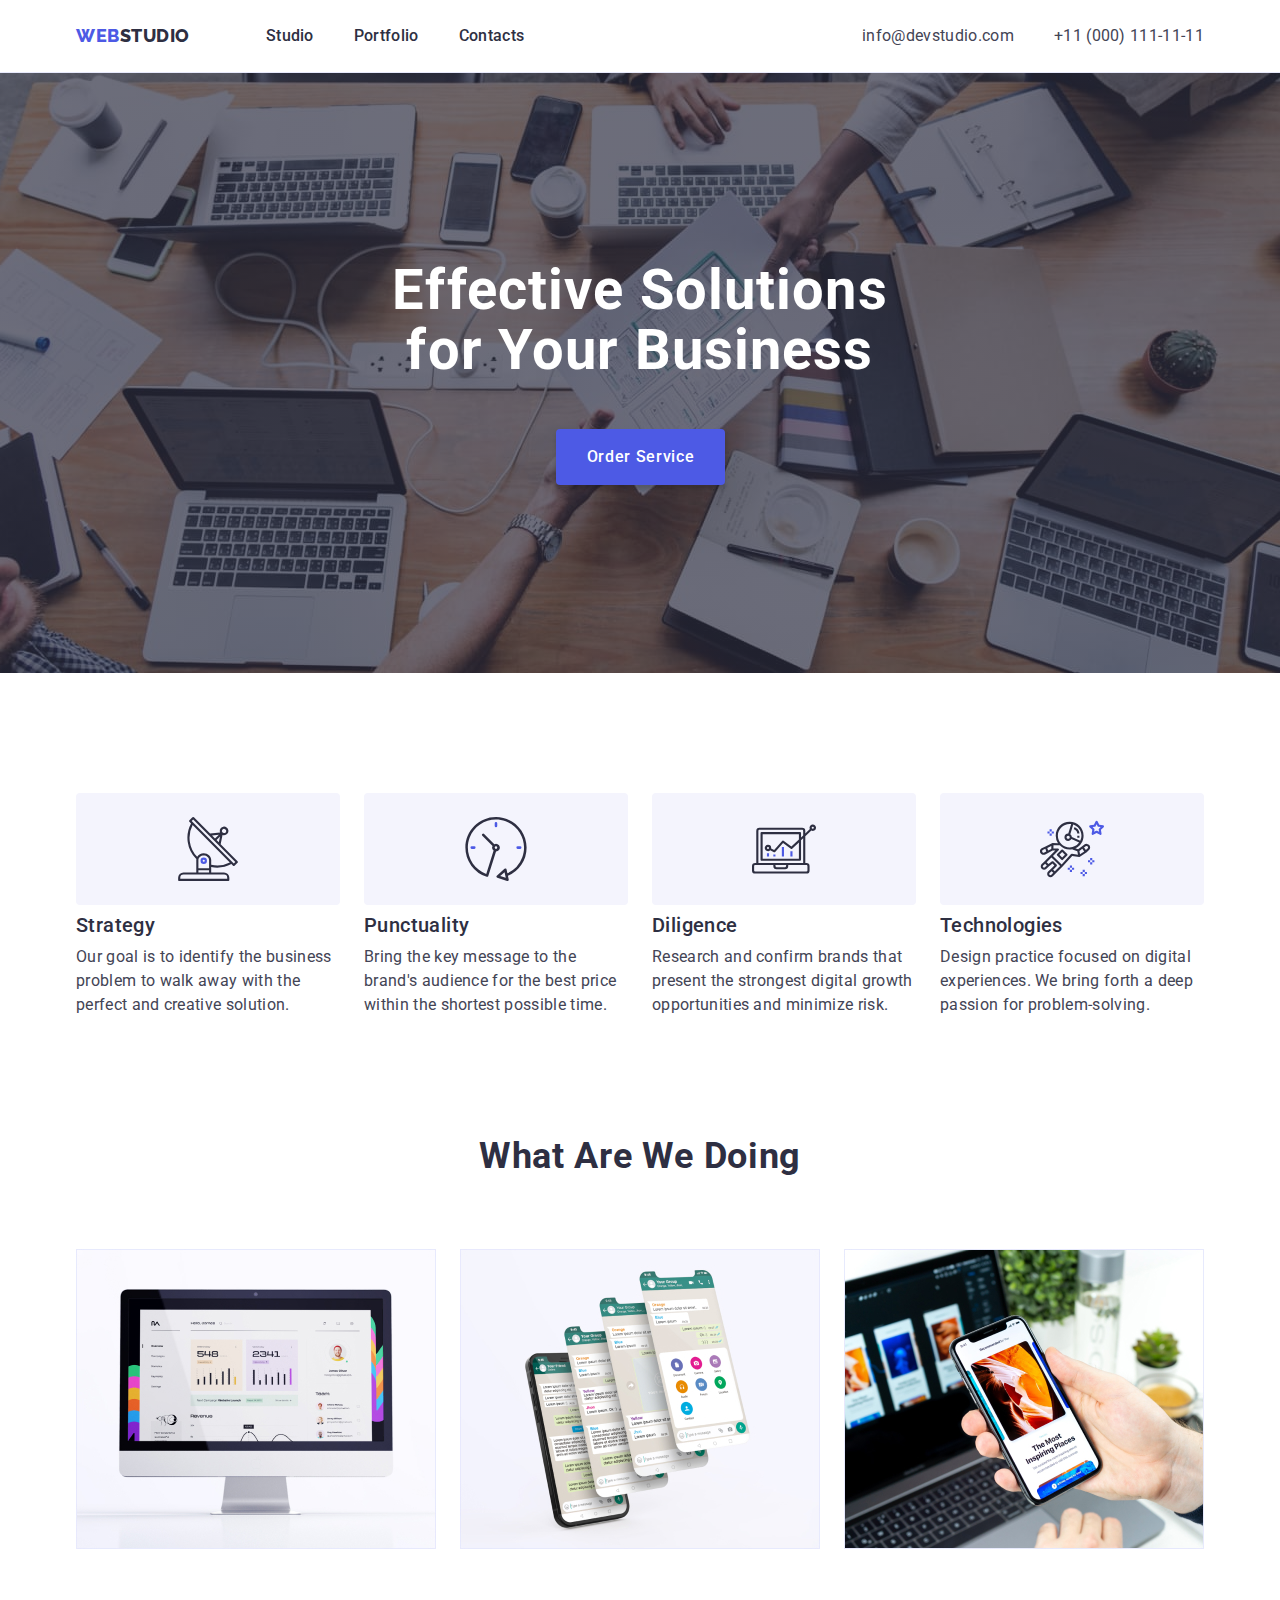
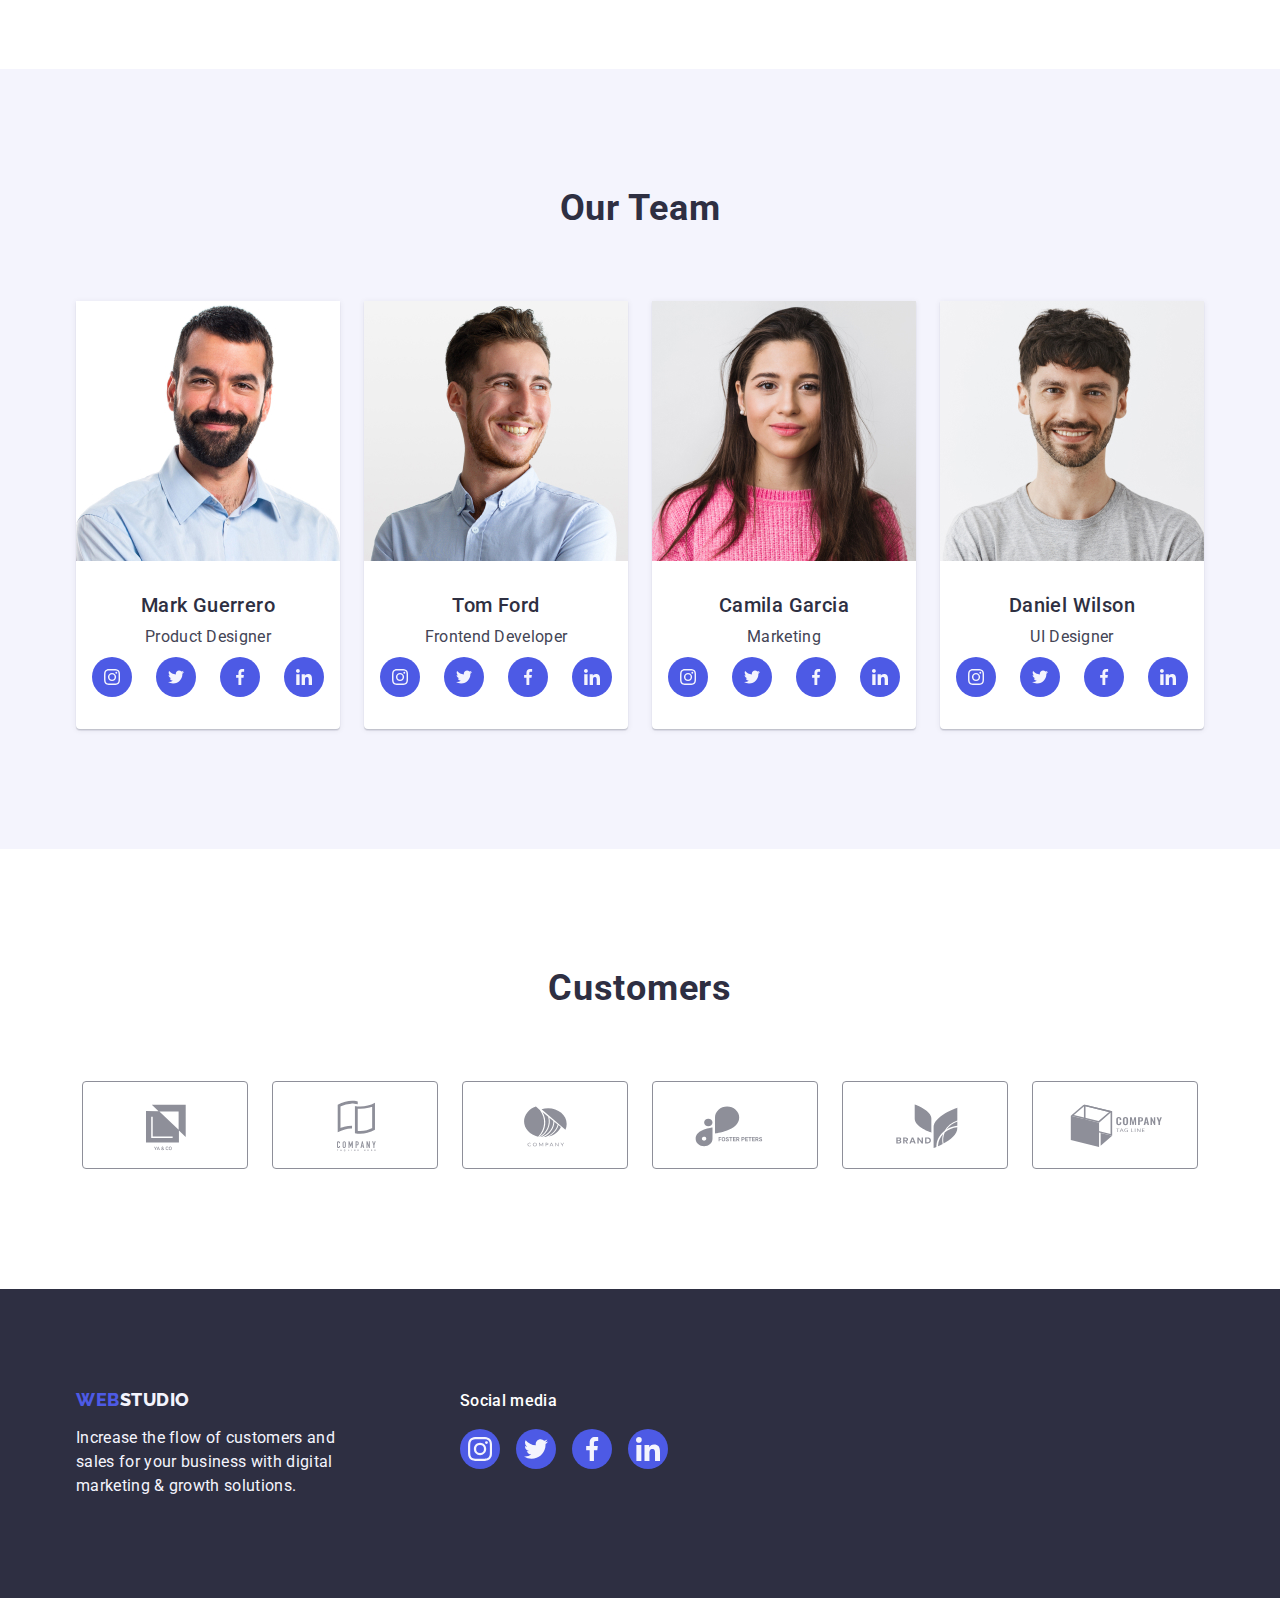
==== index.html @ e4603e11 "Initial commit" ====
<!DOCTYPE html>
<html lang="en">
<head>
    <meta charset="UTF-8">
    <meta http-equiv="X-UA-Compatible" content="IE=edge">
    <meta name="viewport" content="width=device-width, initial-scale=1.0">
    <title>Web Studio</title>
    <link rel="preconnect" href="https://fonts.googleapis.com">
<link rel="preconnect" href="https://fonts.gstatic.com" crossorigin>
<link href="https://fonts.googleapis.com/css2?family=Raleway:wght@800&family=Roboto:wght@400;500;700&display=swap" rel="stylesheet">
<link
      rel="stylesheet"
      href="https://cdnjs.cloudflare.com/ajax/libs/modern-normalize/2.0.0/modern-normalize.min.css"
    />
<link rel="stylesheet" href="./css/styles.css">
</head>
<body>
    <header class="header">
        <div class="container header-container">
        <nav class="header-navigation">
        <a class="logo link" href="./index.html">Web<span class="logo-color">Studio</span></a>
        <ul class="list header-list">
            <li><a class="header-item link" href="./index.html">Studio</a></li>
            <li><a class="header-item link" href="./portfolio.html">Portfolio</a></li>
            <li><a class="header-item link" href="">Contacts</a>
            </li>
        </ul>
         </nav>
         <address class="header-address">
        <ul class="header-list-address list">
            <li><a class="header-link-address link" href="mailto:info@devstudio.com">info@devstudio.com</a></li>
            <li><a class="header-link-address link" href="tel:+110001111111">+11 (000) 111-11-11</a></li>
        </ul>
    </address>
</div>
    </header>
    <main>
<section class="main">
    <div class="container main-container ">
    <h1 class="main-title">Effective Solutions
        for Your Business</h1>
        <button class="main-btn page-main-btn" type="button">Order Service</button>
    </div>
</section>
<section class="wrapper">
    <div class="container wraper-container">
    <h2 class="wrapper-menu">Menu</h2>
<ul class="wrapper-soc-list list">
        <li class="wraper-soc-item">
            <div class="wraper-soc">
               <svg class="wraper-icon" width="64" height="64">
                <use href="./images/icons.svg#icon-antenna"></use>
               </svg>
        </div>
        <h3 class="wrapper-list-title">Strategy</h3>
        <p class="wrapper-list-text">Our goal is to identify the business
            problem to walk away with the perfect and creative solution. </p>
        </li>
        <li class="wraper-soc-item">
            <div class="wraper-soc">
               <svg class="wraper-icon" width="64" height="64">
                <use href="./images/icons.svg#icon-clock"></use>
               </svg>
        </div>
        <h3 class="wrapper-list-title">Punctuality</h3>
        <p class="wrapper-list-text">Bring the key message to the brand's audience for the best price within the shortest possible time.</p>
        </li>
        <li class="wraper-soc-item">
            <div class="wraper-soc">
               <svg class="wraper-icon" width="64" height="64">
                <use href="./images/icons.svg#icon-diagram"></use>
               </svg>
        </div>
        <h3 class="wrapper-list-title">Diligence</h3>
        <p class="wrapper-list-text">Research and confirm brands that present the strongest digital growth opportunities and minimize risk.</p>
        </li>
        <li class="wraper-soc-item">
            <div class="wraper-soc">
               <svg class="wraper-icon" width="64" height="64">
                <use href="./images/icons.svg#icon-astronaut"></use>
               </svg>
        </div>
        <h3 class="wrapper-list-title">Technologies</h3>
        <p class="wrapper-list-text">Design practice focused on digital experiences. We bring forth a deep passion for problem-solving.</p>
         </li>
</ul>
    </div>
</section>
<section class="services">
    <div class="container services-container">
    <h2 class="services-title">What are we doing</h2>
    <ul class="services-list list">
        <li class="services-item">
            <img src="./images/img1.jpg" alt="website on a computer" width="360">
        </li>
        <li class="services-item">
            <img src="./images/img2.jpg" alt="application options on the phone" width="360">
        </li>
        <li class="services-item">
            <img src="./images/img3.jpg" alt="view of the site on a computer and phone" width="360">
        </li>
    </ul>
</div>
</section>
<section class="team">
    <div class="container team-container">
    <h2 class="team-title">Our Team</h2>
    <ul class="team-list list">
        <li class="team-block">
            <img src="./images/mark.jpg" alt="Mark" width="264">
            <div class="team-description">
            <h3 class="team-item">Mark Guerrero</h3>
            <p class="team-item-text">Product Designer</p>
        <ul class="team-soc-list list">
            <li class="team-soc-item">
                <a href=""
                   class="team-soc-link link"
                   target="_blank"
                   rel="noopener norefferrer">
                   <svg class="team-soc-icon" width="16" height="16">
                    <use href="./images/icons.svg#icon-instagram"></use>
                   </svg>
                </a>
            </li>
            <li class="team-soc-item">
                <a href=""
                   class="team-soc-link link"
                   target="_blank"
                   rel="noopener norefferrer">
                   <svg class="team-soc-icon" width="16" height="16">
                    <use href="./images/icons.svg#icon-twitter"></use>
                   </svg>
                </a>
            </li>
            <li class="team-soc-item">
                <a href=""
                   class="team-soc-link link"
                   target="_blank"
                   rel="noopener norefferrer">
                   <svg class="team-soc-icon" width="16" height="16">
                    <use href="./images/icons.svg#icon-facebook"></use>
                   </svg>
                </a>
            </li>
            <li class="team-soc-item">
                <a href=""
                   class="team-soc-link link"
                   target="_blank"
                   rel="noopener norefferrer">
                   <svg class="team-soc-icon" width="16" height="16">
                    <use href="./images/icons.svg#icon-linkedin"></use>
                   </svg>
                </a>
            </li>
        </ul>
    </div>
        </li>
        <li class="team-block">
            <img src="./images/tom.jpg" alt="Tom" width="264">
            <div class="team-description">
            <h3 class="team-item">Tom Ford</h3>
            <p class="team-item-text">Frontend Developer</p>
            <ul class="team-soc-list list">
                <li class="team-soc-item">
                    <a href=""
                       class="team-soc-link link"
                       target="_blank"
                       rel="noopener norefferrer">
                       <svg class="team-soc-icon" width="16" height="16">
                        <use href="./images/icons.svg#icon-instagram"></use>
                       </svg>
                    </a>
                </li>
                <li class="team-soc-item">
                    <a href=""
                       class="team-soc-link link"
                       target="_blank"
                       rel="noopener norefferrer">
                       <svg class="team-soc-icon" width="16" height="16">
                        <use href="./images/icons.svg#icon-twitter"></use>
                       </svg>
                    </a>
                </li>
                <li class="team-soc-item">
                    <a href=""
                       class="team-soc-link link"
                       target="_blank"
                       rel="noopener norefferrer">
                       <svg class="team-soc-icon" width="16" height="16">
                        <use href="./images/icons.svg#icon-facebook"></use>
                       </svg>
                    </a>
                </li>
                <li class="team-soc-item">
                    <a href=""
                       class="team-soc-link link"
                       target="_blank"
                       rel="noopener norefferrer">
                       <svg class="team-soc-icon" width="16" height="16">
                        <use href="./images/icons.svg#icon-linkedin"></use>
                       </svg>
                    </a>
                </li>
            </ul>
    </div>
        </li>
        <li class="team-block">
            <img src="./images/camila.jpg" alt="Camila" width="264">
            <div class="team-description">
            <h3 class="team-item">Camila Garcia</h3>
            <p class="team-item-text">Marketing</p>
            <ul class="team-soc-list list">
                <li class="team-soc-item">
                    <a href=""
                       class="team-soc-link link"
                       target="_blank"
                       rel="noopener norefferrer">
                       <svg class="team-soc-icon" width="16" height="16">
                        <use href="./images/icons.svg#icon-instagram"></use>
                       </svg>
                    </a>
                </li>
                <li class="team-soc-item">
                    <a href=""
                       class="team-soc-link link"
                       target="_blank"
                       rel="noopener norefferrer">
                       <svg class="team-soc-icon" width="16" height="16">
                        <use href="./images/icons.svg#icon-twitter"></use>
                       </svg>
                    </a>
                </li>
                <li class="team-soc-item">
                    <a href=""
                       class="team-soc-link link"
                       target="_blank"
                       rel="noopener norefferrer">
                       <svg class="team-soc-icon" width="16" height="16">
                        <use href="./images/icons.svg#icon-facebook"></use>
                       </svg>
                    </a>
                </li>
                <li class="team-soc-item">
                    <a href=""
                       class="team-soc-link link"
                       target="_blank"
                       rel="noopener norefferrer">
                       <svg class="team-soc-icon" width="16" height="16">
                        <use href="./images/icons.svg#icon-linkedin"></use>
                       </svg>
                    </a>
                </li>
            </ul>
    </div>
        </li>
        <li class="team-block">
            <img src="./images/daniel.jpg" alt="Daniel" width="264"><div class="team-description">
            <h3 class="team-item">Daniel Wilson</h3>
            <p class="team-item-text">UI Designer</p>
            <ul class="team-soc-list list">
                <li class="team-soc-item">
                    <a href=""
                       class="team-soc-link link"
                       target="_blank"
                       rel="noopener norefferrer">
                       <svg class="team-soc-icon" width="16" height="16">
                        <use href="./images/icons.svg#icon-instagram"></use>
                       </svg>
                    </a>
                </li>
                <li class="team-soc-item">
                    <a href=""
                       class="team-soc-link link"
                       target="_blank"
                       rel="noopener norefferrer">
                       <svg class="team-soc-icon" width="16" height="16">
                        <use href="./images/icons.svg#icon-twitter"></use>
                       </svg>
                    </a>
                </li>
                <li class="team-soc-item">
                    <a href=""
                       class="team-soc-link link"
                       target="_blank"
                       rel="noopener norefferrer">
                       <svg class="team-soc-icon" width="16" height="16">
                        <use href="./images/icons.svg#icon-facebook"></use>
                       </svg>
                    </a>
                </li>
                <li class="team-soc-item">
                    <a href=""
                       class="team-soc-link link"
                       target="_blank"
                       rel="noopener norefferrer">
                       <svg class="team-soc-icon" width="16" height="16">
                        <use href="./images/icons.svg#icon-linkedin"></use>
                       </svg>
                    </a>
                </li>
            </ul>
    </div>
        </li>
     </ul>
    </div>
</section>
<section class="customers">
    <div class="container customers-container">
    <h2 class="customers-title">Customers</h2>
    <ul class="customers-list list">
        <li class="customers-item">
            <a href=""
            class="customers-link link"
            target="_blank"
            rel="noopener norefferrer">
            <svg class="customers-soc-icon" width="104" height="56">
                <use href="./images/icons.svg#icon-Logo"></use>
            </svg>
        </a>
        </li>
        <li class="customers-item">
            <a href=""
            class="customers-link link"
            target="_blank"
            rel="noopener norefferrer">
            <svg class="customers-soc-icon" width="104" height="56">
                <use href="./images/icons.svg#icon-logo2"></use>
            </svg>
        </a>
        </li>
        <li class="customers-item">
            <a href=""
            class="customers-link link"
            target="_blank"
            rel="noopener norefferrer">
            <svg class="customers-soc-icon" width="104" height="56">
                <use href="./images/icons.svg#icon-logo3"></use>
            </svg>
        </a>
        </li>
        <li class="customers-item">
            <a href=""
            class="customers-link link"
            target="_blank"
            rel="noopener norefferrer">
            <svg class="customers-soc-icon" width="104" height="56">
                <use href="./images/icons.svg#icon-logo4"></use>
            </svg>
            </a>
        </li>
        <li class="customers-item">
            <a href=""
            class="customers-link link"
            target="_blank"
            rel="noopener norefferrer">
            <svg class="customers-soc-icon" width="104" height="56">
                <use href="./images/icons.svg#icon-logo5"></use>
            </svg>
        </a>
        </li>
        <li class="customers-item">
            <a href=""
            class="customers-link link"
            target="_blank"
            rel="noopener norefferrer">
            <svg class="customers-soc-icon" width="104" height="56">
                <use href="./images/icons.svg#icon-logo6"></use>
            </svg>
        </a>
        </li>
    </ul>
</div>
</section>
    </main>
    <footer class="footer">
        <div class="container footer-container">
            <div class="footer-composition">
        <a class="logo-footer logo link" href="./index.html">Web<span class="logo-color-footer">Studio</span></a>
        <p class="footer-text">Increase the flow of customers and sales for your business with digital marketing & growth solutions.</p>
    </div>
        <div class="footer-soc">
        <p class="footer-soc-text">Social media</p>
        <ul class="footer-soc-list list">
            <li class="footer-soc-item">
                <a href="" class="footer-soc-link link"
                target="_blank"
                rel="noopener norefferrer">
                <svg class="footer-soc-icon" width="24" height="24">
                    <use href="./images/icons.svg#icon-instagram">
                    </use>
                </svg>
            </a>
            </li>
            <li class="footer-soc-item">
                <a href="" class="footer-soc-link link"
                target="_blank"
                rel="noopener norefferrer">
                <svg class="footer-soc-icon" width="24" height="24">
                    <use href="./images/icons.svg#icon-twitter">
                    </use>
                </svg>
                </a>
            </li>
            <li class="footer-soc-item">
                <a href="" class="footer-soc-link link"
                target="_blank"
                rel="noopener norefferrer">
                <svg class="footer-soc-icon" width="24" height="24">
                    <use href="./images/icons.svg#icon-facebook">
                    </use>
                </svg>
            </a>
            </li>
            <li class="footer-soc-item">
                <a href="" class="footer-soc-link link"
                target="_blank"
                rel="noopener norefferrer">
                <svg class="footer-soc-icon" width="24" height="24">
                    <use href="./images/icons.svg#icon-linkedin">
                    </use>
                </svg>
            </a>
            </li>
        </ul>
    </div>
    </div>
    </footer>
</body>
</html>
---- css/styles.css ----
body {
    font-family: 'Roboto', sans-serif;
    color: #434455;
    background-color: var(--first-background);
}
p, h1, h2, h3, h4, h5, h6 {
    margin: 0;
}
ul, ol {
    margin: 0;
    padding: 0;
}
img {
    display: block;
}
.container {
    width: 1158px;
    padding-left: 15px;
    padding-right: 15px;
    margin: 0 auto;
   
}
:root {
    --title-color: #2E2F42;
    --text-color: #434455;
    --first-background: #FFFFFF;
    --second-background: #2E2F42;
}
.list {
    list-style: none;
}
.link {
    text-decoration: none;
}
/* --------------header--------- */
.header {
border-bottom: 1px solid #E7E9FC;
box-shadow: 0px 2px 1px rgba(46, 47, 66, 0.08), 0px 1px 1px rgba(46, 47, 66, 0.16), 0px 1px 6px rgba(46, 47, 66, 0.08);
}

.logo {
    font-family: 'Raleway', sans-serif;
    font-weight: 800;
    font-size: 18px;
    line-height: 1.17;
    display: flex;
    align-items: center;
    letter-spacing: 0.03em;
    text-transform: uppercase;
    color: #4D5AE5;
    margin-right: 76px;
}
.logo-color{
    font-family: 'Raleway',sans-serif;
    font-weight: 800;
    font-size: 18px;
    line-height: 1.17;
    display: flex;
    align-items: center;
    letter-spacing: 0.03em;
    text-transform: uppercase;
    color: #2E2F42;
    
}

.header-container {
    display: flex;
    padding: 0 15px
    
}
.header-navigation {
    display: flex;
    align-items: center;
}
.header-list {
    display: flex;
    align-items: center;
    gap: 40px;
}
.header-item {
    padding-top: 24px;
    font-weight: 500;
    font-size: 16px;
    line-height: 1.5;
    letter-spacing: 0.02em;
     color: var(--title-color);
     padding-bottom: 24px;
     
}

.header-item:hover,
 .header-item:focus {
    color: #404BBF;
    text-decoration: underline;
}
.header-address {
    font-style: normal;
    margin-left: auto;
}
.header-list-address {
    display: flex;
    align-items: center;
    gap: 40px;
    padding-top: 24px;
    padding-bottom: 24px;
}
.header-link-address {
    font-size: 16px;
    font-style: normal;
    line-height: 1.5;
    letter-spacing: 0.02em;
    color: var(--text-color);
}
.header-link-address:hover, 
.header-link-address:focus {
    color: #404BBF;
}
/* --------------section--------- */
.section {
    padding-top: 96px; padding-bottom: 120px;
}
.section-list {
    gap: 24px;
    display: flex;
    justify-content: center;
    margin-bottom: 72px;

}
.section-btn {
    font-family:inherit;
    font-weight: 500;
    font-size: 16px;
    line-height: 1.5;
    text-align: center;
    letter-spacing: 0.04em;
    color: #4D5AE5;
    background: #F4F4FD;
    border: 1px solid #E7E9FC;
    border-radius: 4px;
    cursor: pointer;
    padding: 12px 24px
    
   
}
.section-btn:hover {
    background-color: #4D5AE5;
    color: #FFFFFF;
    border: 1px solid transparent;
    box-shadow: 0px 3px 1px rgba(0, 0, 0, 0.1), 0px 2px 1px rgba(0, 0, 0, 0.08), 0px 2px 2px rgba(0, 0, 0, 0.12); 
}
.section-btn:focus{
    background-color: #404BBF;
    color: #FFFFFF;
    border: 1px solid transparent; 
    box-shadow: 0px 3px 1px rgba(0, 0, 0, 0.1), 0px 2px 1px rgba(0, 0, 0, 0.08), 0px 2px 2px rgba(0, 0, 0, 0.12); 
}

    /* --------------main--------- */
.main {
    background: var(--second-background);
    padding-top: 188px;
    padding-bottom: 188px;
    background-image:
        linear-gradient(rgba(46, 47, 66, 0.7), rgba(46, 47, 66, 0.7)), url(../images/img-name.jpg);
    max-width: 1440px;
    background-repeat: no-repeat;
    background-position: center;
    background-size: cover;
}

.main-title {
    font-size: 56px;
    line-height: 1.07;
    text-align: center;
    letter-spacing: 0.02em;
    color: #FFFFFF;
   max-width: 496px;
   height: 120px;
   margin-bottom: 48px;
   padding-left: 316px;
   padding-right: 316px;
   box-sizing: content-box;
}
.page-main-btn {
    font-family:inherit;
    font-weight: 500;
    font-size: 16px;
    line-height: 1.5;
    letter-spacing: 0.04em;
    color: #FFFFFF;
    background: #4D5AE5;
    box-shadow: 0px 4px 4px rgba(0, 0, 0, 0.15);
    border-radius: 4px;
    cursor: pointer;
    border: none;
    
}
.main-btn {
    min-width: 169px;
    height: 56px;
   margin-right: 479px;
    margin-left: 480px;
    display: block;
    

}

.main-btn:hover, .main-btn:focus {
    background-color: #404BBF;
    
}

 /* --------------wraper--------- */
 .wrapper {
    padding: 120px 0;
 }
 .wraper-container {
    display: flex;
    justify-content: center;
    align-items: center;
    
 }
 .wraper-soc {
    display: flex;
    align-items: center;
    justify-content: center;
    height: 112px;
    background-color: #f4f4fd;
    border-radius: 4px;
    margin-bottom: 8px;
 }
 .wrapper-soc-list {
    display: flex;
    align-items: center;
    flex-wrap: wrap; 
    gap: 24px;
}

.wraper-soc-item {
    width: 264px;
    
}
.wraper-soc-link {
    width: 100%;
    height: 100%;
    display: flex;
    justify-content: center;
   align-items: center;
}

 .wrapper-menu {
  position: absolute;
  width: 1px;
  height: 1px;
  margin: -1px;
  border: 0;
  padding: 0;
  white-space: nowrap;
  clip-path: inset(100%);
  clip: rect(0 0 0 0);
  overflow: hidden;
}

.wrapper-list-title {
    font-weight: 500;
    font-size: 20px;
    line-height: 1.2;
    letter-spacing: 0.02em;
    color:var(--title-color);
    margin-bottom: 8px;
    
}
.wrapper-list-text {
    font-size: 16px;
    line-height: 1.5;
    letter-spacing: 0.02em;
    max-width: 264px;
    
}
/* ------------services----------- */
.services {
    padding-bottom: 120px;
}
.services-container {
    display: flex;
    flex-wrap: wrap;
    justify-content: center;
    
}
.services-title {
    font-size: 36px;
    line-height: 1.11;
    text-align: center;
    letter-spacing: 0.02em;
    text-transform: capitalize;
    color:var(--title-color);
    margin-bottom: 72px;
    min-width: 323px;
    
    
    
}
.services-list {
    
    display: flex;
    gap: 24px;
    
}

/* ------------team----------- */
.team {
    padding: 120px 0;
    background-color: #F4F4FD
}
.team-container {
    display: flex;
    flex-wrap: wrap;
    justify-content: center;
}
.team-soc-list {
    display: flex;
    justify-content: center;
    gap: 24px;
}
.team-soc-item {
    width: 40px;
    height: 40px;
}
.team-soc-link {
    width: 100%;
    height: 100%;
    background-color: #4D5AE5;
    border-radius: 50%;
    display: flex;
    align-items: center;
    justify-content: center;
}
.team-soc-link:hover {
    background-color: #404bbf;;
}
.team-soc-link:focus {
    background-color: #404bbf;;
}
.team-soc-icon {
    fill: #f4f4fd ;
}
.team-block {
    background-color: var(--first-background);
}
.team-list {
    display: flex;
    gap: 24px;
    
}
.team-title {
    font-size: 36px;
    line-height: 1.11;
    text-align: center;
    letter-spacing: 0.02em;
    text-transform: capitalize;
    color: var(--title-color);
    min-width: 162px;
    margin-bottom: 72px;
    
}
.team-description {
    padding: 32px 16px;

}
.team-block {
    width: calc(100%-72px)/4;
    border-radius: 0px 0px 4px 4px;
    box-shadow: 0px 1px 6px rgba(46, 47, 66, 0.08), 0px 1px 1px rgba(46, 47, 66, 0.16), 0px 2px 1px rgba(46, 47, 66, 0.08);
}
.team-item {
    font-weight: 500;
    font-size: 20px;
    line-height: 1.2;
    text-align: center;
    letter-spacing: 0.02em;
    color: var(--title-color);
    margin-bottom: 8px;
}
.team-item-text {
    font-size: 16px;
    line-height: 1.5;
    text-align: center;
    letter-spacing: 0.02em;
    margin-bottom: 8px;
}
.customers {
    padding: 120px 0;
}
.customers-container {
    display: flex;
    align-items: center;
    flex-wrap: wrap;
    justify-content: center;

}
.customers-title {
    font-size: 36px;
    line-height: 1.11;
    text-align: center;
    letter-spacing: 0.02em;
    text-transform: capitalize;
    color: var(--title-color);
    min-width: 183px;
    margin-bottom: 72px;
    
}
.customers-list {
    display: flex;
    gap: 24px;
}
.customers-item {
    width: calc(100% - 120px) / 6;
    height: 88px;
}
.customers-link {
    width: 100%;
    height: 100%;
    border: 1px solid #8E8F99;
    border-radius: 4px;
    display: flex;
    align-items: center;
    justify-content: center;
    fill: #8E8F99;
    color: #8e8f99; ;
}
.customers-soc-icon {
    width: 164px;
    height: 88px;
    padding: 16px 32px;
    fill: currentColor;
}
.customers-link:hover, .customers-link:focus {
    border-color: #404BBF;
    color: #404bbf; 
}



.cards-list {
    display: flex;
    flex-wrap: wrap;
    column-gap: 24px;
    row-gap: 48px;
    
}
.cards-item {
    background-color: var(--first-background);
     width: calc((100% - 48px) / 3);
}

.card-title {
    font-weight: 500;
    font-size: 20px;
    line-height: 1.2;
    letter-spacing: 0.02em;
    color:var(--title-color);
    margin-bottom: 8px;
    
}
.card-item {
    display: block;
}
.card-item:hover, .card-item:focus {
    box-shadow: 0px 1px 6px rgba(46, 47, 66, 0.08), 0px 1px 1px rgba(46, 47, 66, 0.16), 0px 2px 1px rgba(46, 47, 66, 0.08);
}

.card-text {
    font-size: 16px;
    line-height: 1.5;
    letter-spacing: 0.02em;
    color:var(--text-color);
}
.card-description {
    padding: 32px 16px;
    border: 1px solid #E7E9FC;
    border-top: none;
}
/* ------------footer----------- */
.footer {
    background: var(--second-background);
    padding-top: 100px;
    padding-bottom: 100px;
    
    
}
.footer-container {
   display: flex;
   align-items: baseline;
   
}

.footer-text {
    font-size: 16px;
    line-height: 1.5;
    letter-spacing: 0.02em;
    color: #F4F4FD;
    max-width: 264px;
    
    
}
.logo-footer {
    margin-bottom: 16px;
    display: inline-block;
}
.logo-color-footer{
    color: #F4F4FD;

}
.footer-soc-text {
    font-weight: 500;
    font-size: 16px;
    line-height: 1.5;
    letter-spacing: 0.02em;
    color: var(--first-background);
    margin-bottom: 16px;
}
.footer-soc-list {
    display: flex;
    justify-content: center;
    gap: 16px;
}

.footer-soc-item {
    width: 40px;
    height: 40px;
}
.footer-soc-link {
    width: 100%;
    height: 100%;
    background-color: #4D5AE5;
    border-radius: 50%;
    display: flex;
    justify-content: center;
    align-items: center;
}

.footer-soc-icon {
    fill: #f4f4fd ;
}
.footer-soc-link:hover {
    background-color: #31d0aa;

}
.footer-soc-link:focus {
    background-color: #31d0aa;
}
.footer-composition {
    margin-right: 120px;
}
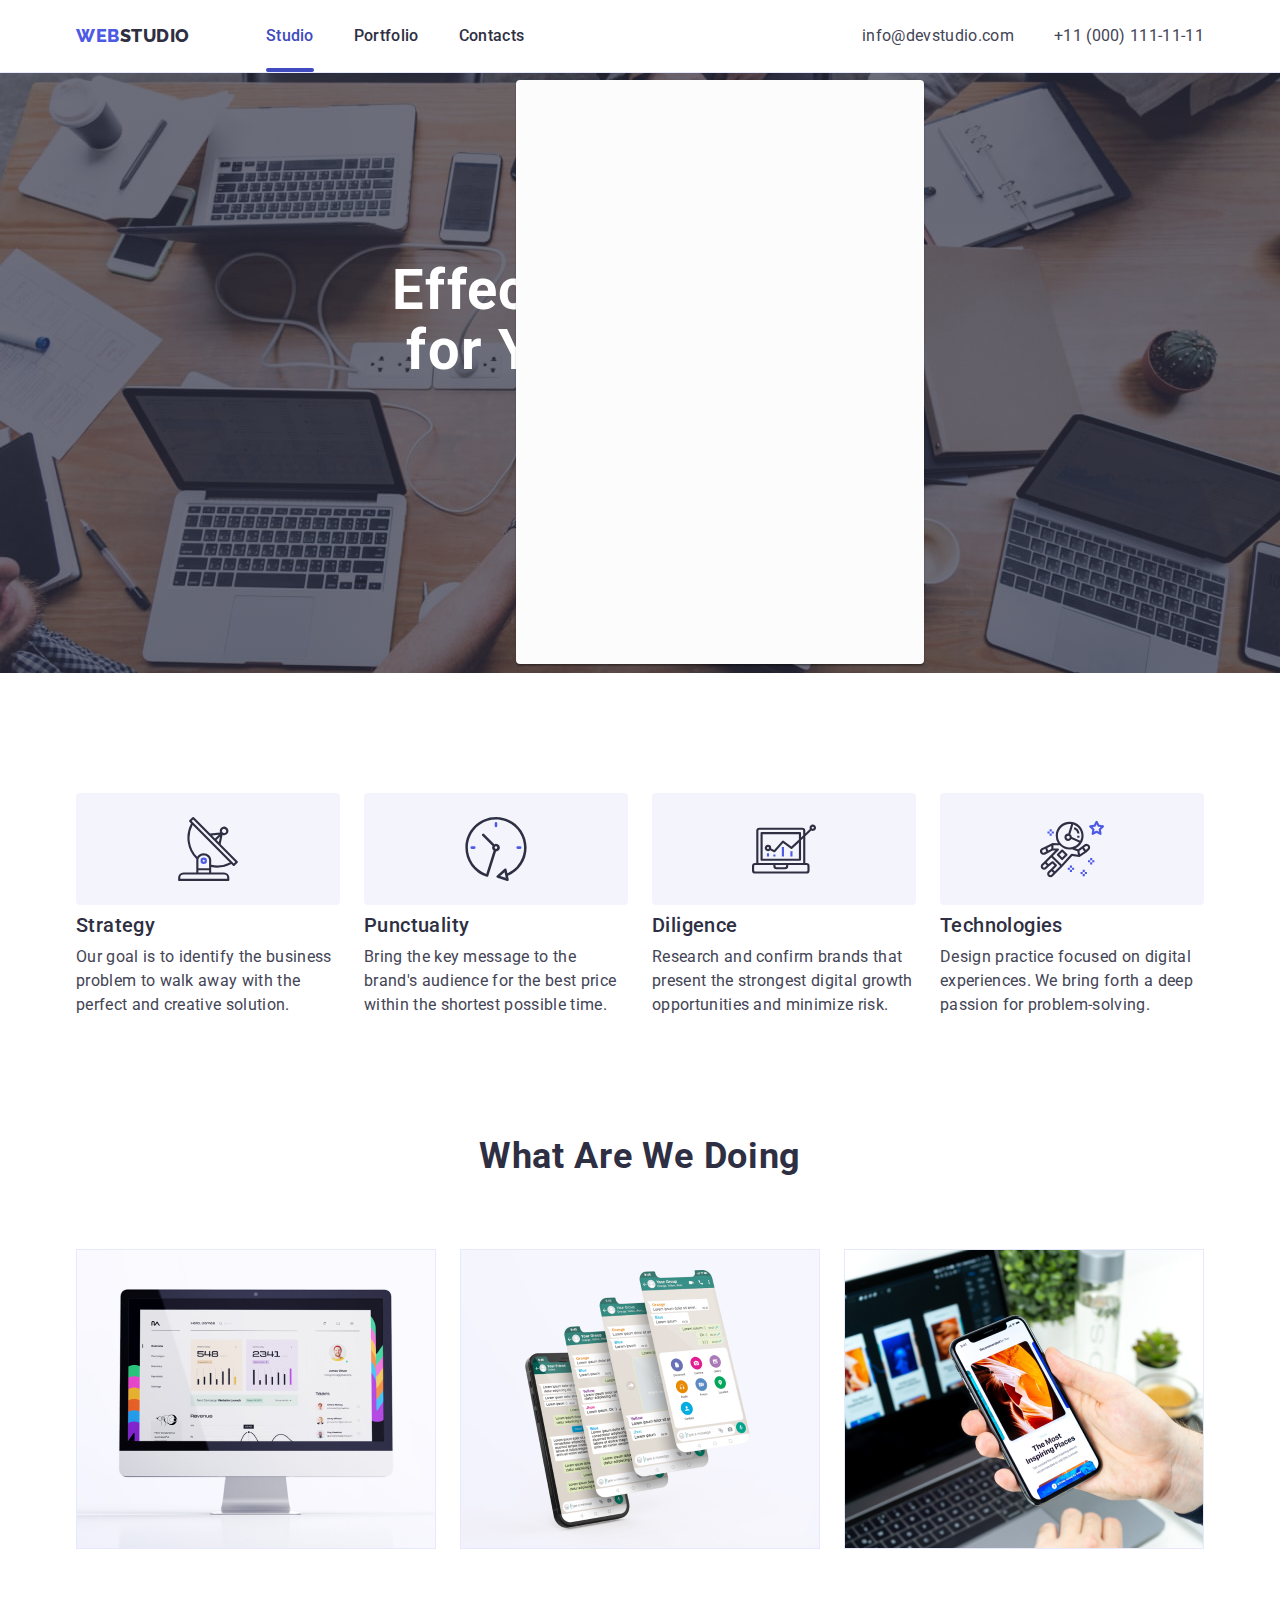
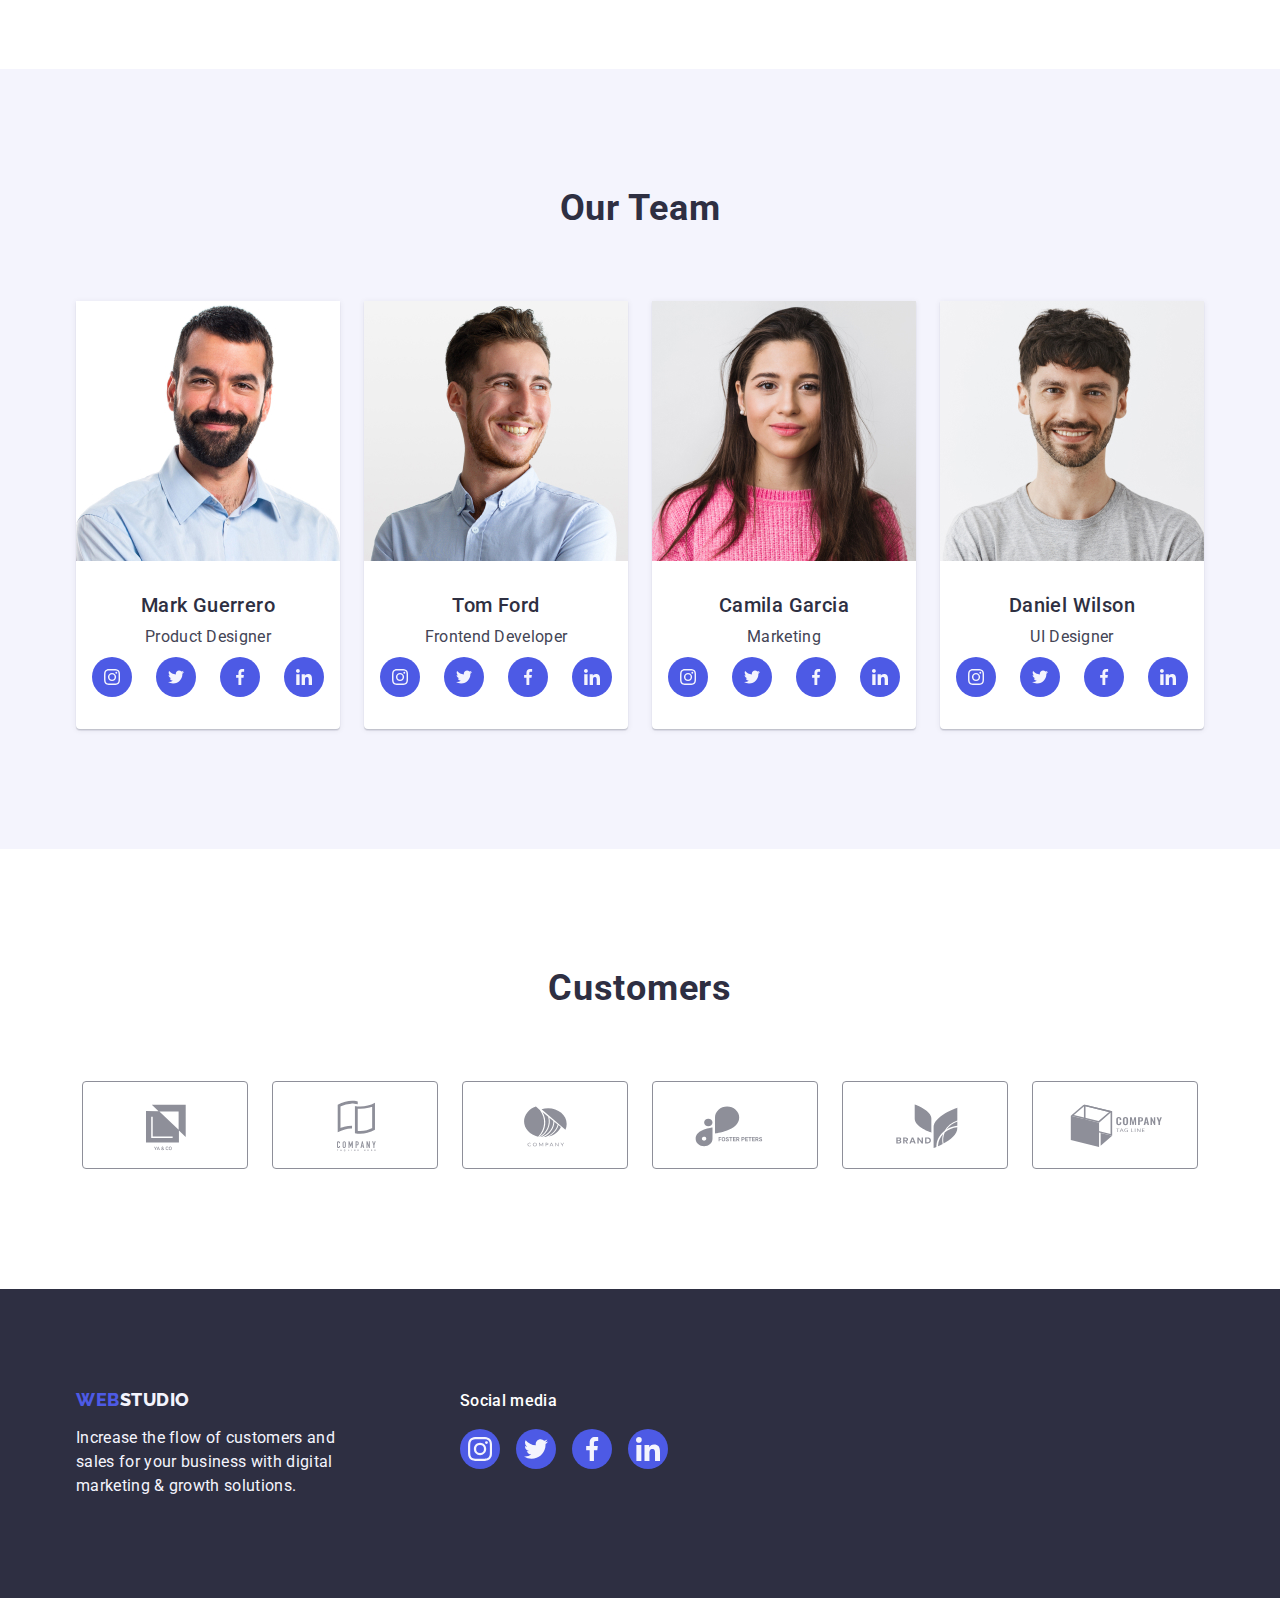
==== commit 01021945: "main" ====
--- a/index.html
+++ b/index.html
@@ -20,7 +20,7 @@
         <nav class="header-navigation">
         <a class="logo link" href="./index.html">Web<span class="logo-color">Studio</span></a>
         <ul class="list header-list">
-            <li><a class="header-item link" href="./index.html">Studio</a></li>
+            <li><a class="header-item current link" href="./index.html">Studio</a></li>
             <li><a class="header-item link" href="./portfolio.html">Portfolio</a></li>
             <li><a class="header-item link" href="">Contacts</a>
             </li>
@@ -36,6 +36,13 @@
     </header>
     <main>
 <section class="main">
+    <div class="modal">
+        <div class="box-modal">
+            <svg class="modal-icon" width="" height="">
+                <use href=""></use>
+            </svg>
+        </div>
+    </div>
     <div class="container main-container ">
     <h1 class="main-title">Effective Solutions
         for Your Business</h1>
--- a/css/styles.css
+++ b/css/styles.css
@@ -65,7 +65,7 @@
 
 .header-container {
     display: flex;
-    padding: 0 15px
+    padding: 0 15px;
     
 }
 .header-navigation {
@@ -83,15 +83,35 @@
     font-size: 16px;
     line-height: 1.5;
     letter-spacing: 0.02em;
-     color: var(--title-color);
-     padding-bottom: 24px;
+    color: var(--title-color);
+    display: block;
+    padding-bottom: 24px;
+    position: relative;
      
 }
+.header-item::after {
+    content: '';
+    position: absolute;
+    left: 0;
+    bottom: 0;
+    transform: scaleX(0);
+    width: 100%;
+    height: 4px;
+    background-color: #404BBF;
+    border-radius: 2px;
+    transition: transform 250ms linear;
+}
+.header-item:hover::after,
+ .header-item:focus::after,
+ .header-item.current::after {
+    transform: scaleX(1);
+ }
 
 .header-item:hover,
- .header-item:focus {
+ .header-item:focus,
+ .header-item.current{
     color: #404BBF;
-    text-decoration: underline;
+
 }
 .header-address {
     font-style: normal;
@@ -115,6 +135,21 @@
 .header-link-address:focus {
     color: #404BBF;
 }
+/* --------------modal--------- */
+.modal {
+    position: absolute;
+    width: 408px;
+    height: 584px;
+    left: 516px;
+    top: 80px;
+    background: #FCFCFC;
+    box-shadow: 0px 1px 1px rgba(0, 0, 0, 0.14), 0px 1px 3px rgba(0, 0, 0, 0.12), 0px 2px 1px rgba(0, 0, 0, 0.2);
+    border-radius: 4px;
+}
+.modal-icon {
+
+}
+
 /* --------------section--------- */
 .section {
     padding-top: 96px; padding-bottom: 120px;
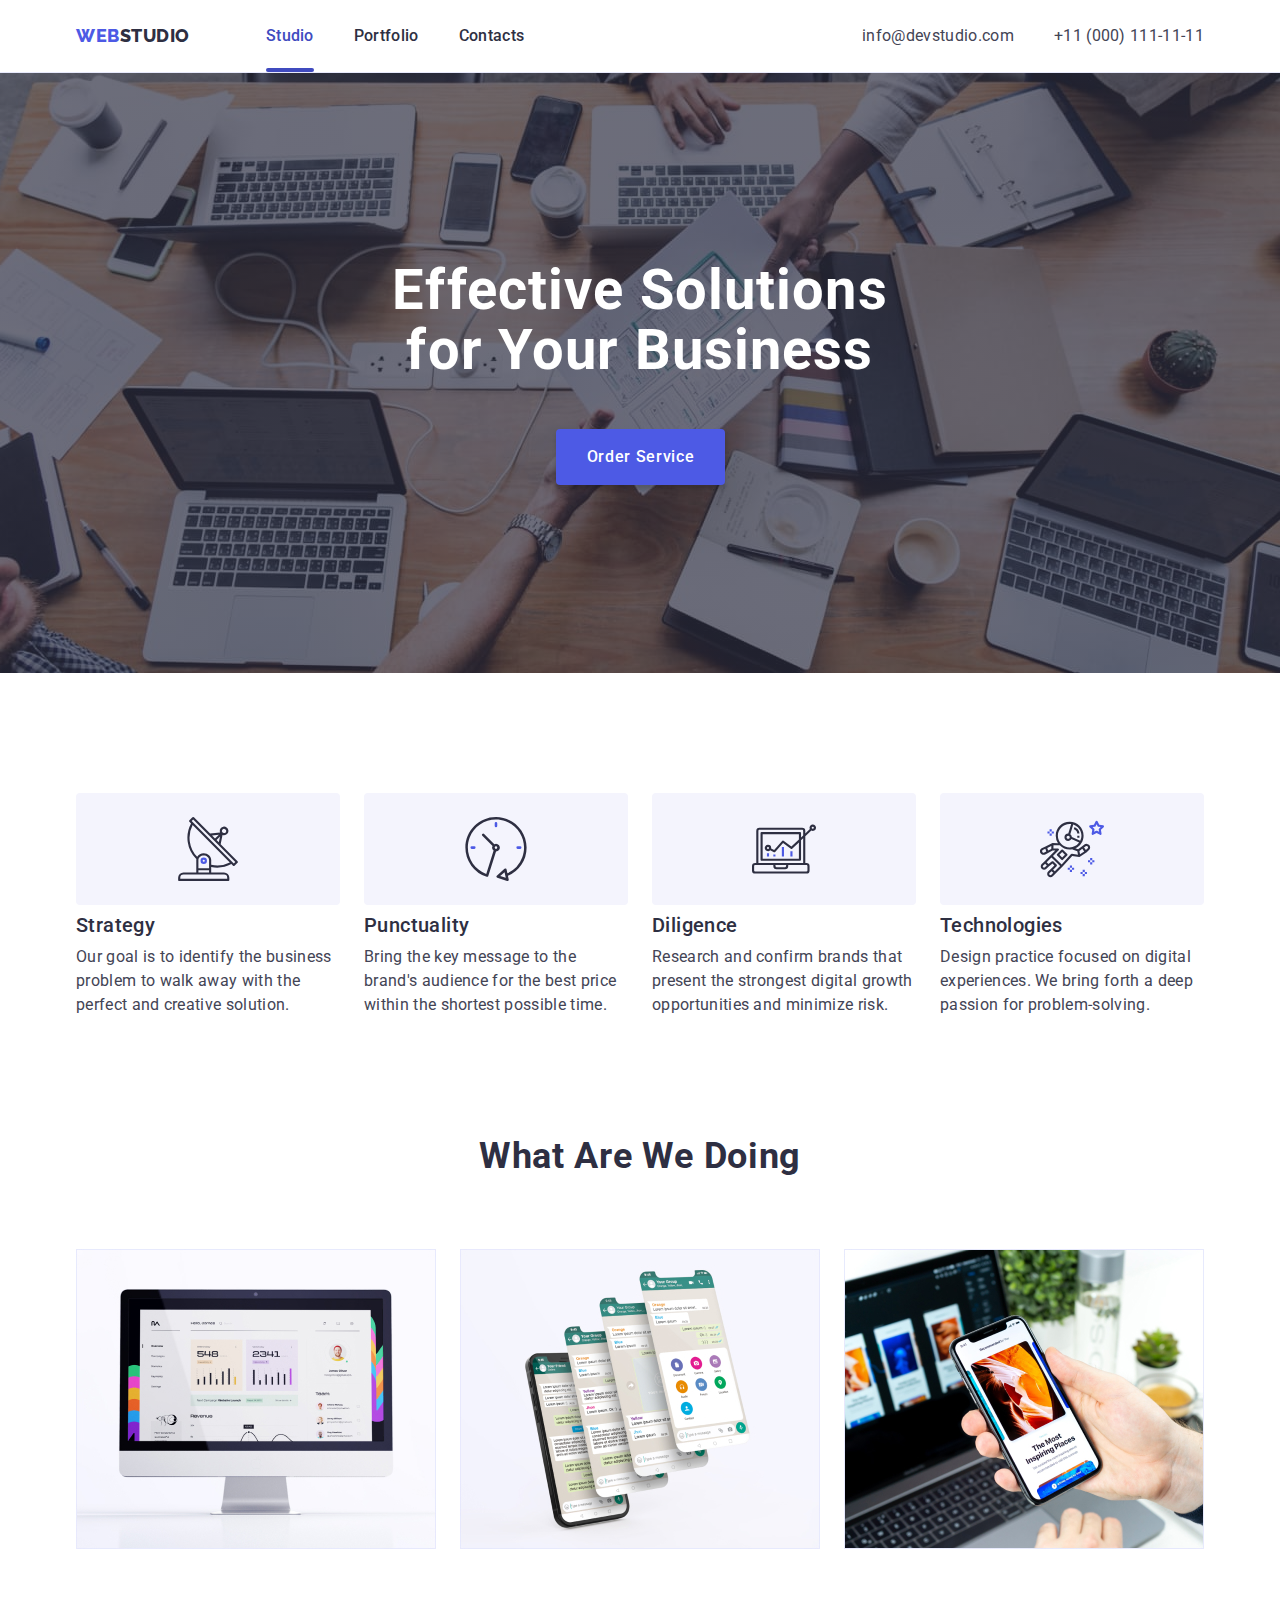
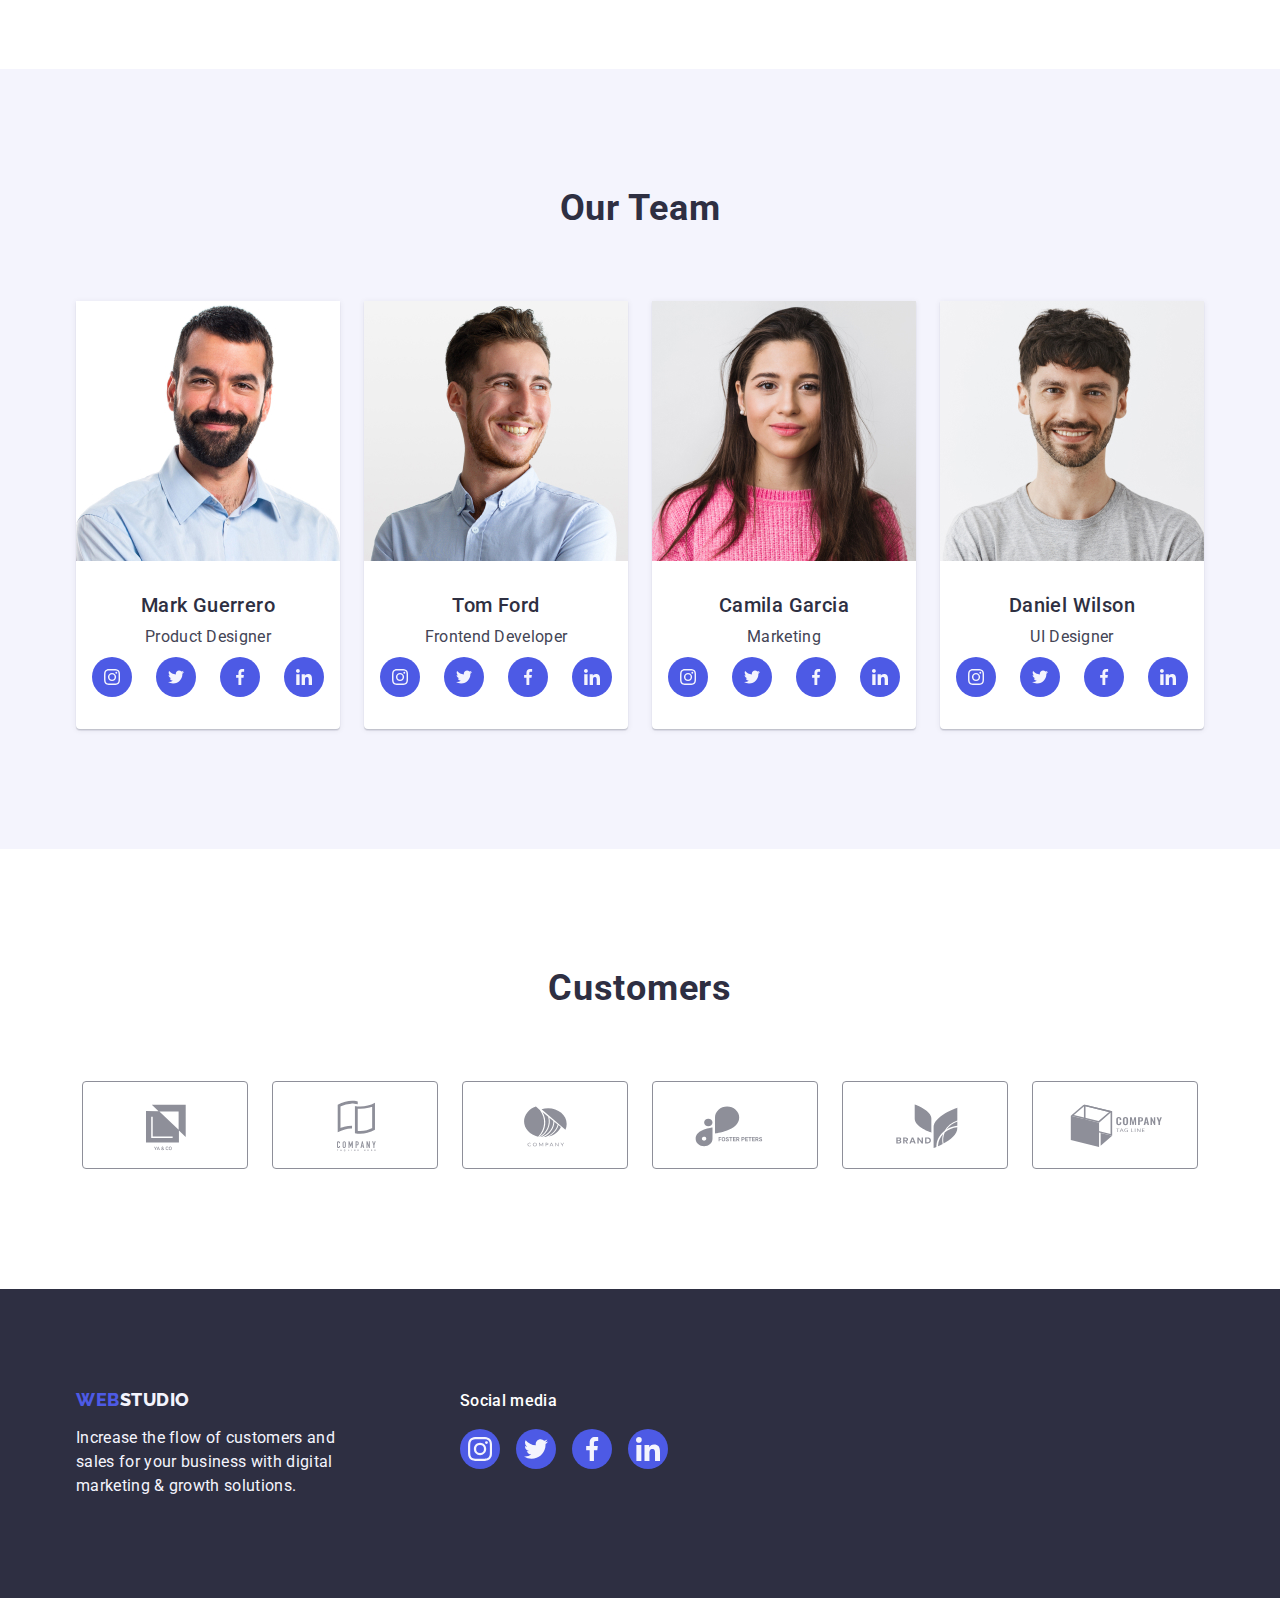
==== commit 7b2479a0: "document" ====
--- a/index.html
+++ b/index.html
@@ -36,17 +36,10 @@
     </header>
     <main>
 <section class="main">
-    <div class="modal">
-        <div class="box-modal">
-            <svg class="modal-icon" width="" height="">
-                <use href=""></use>
-            </svg>
-        </div>
-    </div>
     <div class="container main-container ">
     <h1 class="main-title">Effective Solutions
         for Your Business</h1>
-        <button class="main-btn page-main-btn" type="button">Order Service</button>
+        <button class="main-btn page-main-btn" type="button" data-modal-open>Order Service</button>
     </div>
 </section>
 <section class="wrapper">
@@ -432,5 +425,15 @@
     </div>
     </div>
     </footer>
+    <div class="backdrop is-hidden" data-modal>
+        <div class="modal" >
+            <button type="button" class="modal-close" data-modal-close>
+                <svg class="modal-icon" width="8" height="8">
+                    <use href="./images/icons.svg#icon-Vector"></use>
+                </svg>
+            </button>
+        </div>
+    </div>
+    <script src="./js/modal.js"></script>
 </body>
 </html>--- a/css/styles.css
+++ b/css/styles.css
@@ -87,6 +87,8 @@
     display: block;
     padding-bottom: 24px;
     position: relative;
+    transition-property: color;
+    transition: color 250ms cubic-bezier(0.4, 0, 0.2, 1);
      
 }
 .header-item::after {
@@ -99,7 +101,8 @@
     height: 4px;
     background-color: #404BBF;
     border-radius: 2px;
-    transition: transform 250ms linear;
+    transition-property: transform;
+    transition: transform 250ms cubic-bezier(0.4, 0, 0.2, 1);
 }
 .header-item:hover::after,
  .header-item:focus::after,
@@ -113,6 +116,7 @@
     color: #404BBF;
 
 }
+
 .header-address {
     font-style: normal;
     margin-left: auto;
@@ -130,24 +134,12 @@
     line-height: 1.5;
     letter-spacing: 0.02em;
     color: var(--text-color);
+    transition-property: color;
+    transition: color 250ms cubic-bezier(0.4, 0, 0.2, 1);
 }
 .header-link-address:hover, 
 .header-link-address:focus {
     color: #404BBF;
-}
-/* --------------modal--------- */
-.modal {
-    position: absolute;
-    width: 408px;
-    height: 584px;
-    left: 516px;
-    top: 80px;
-    background: #FCFCFC;
-    box-shadow: 0px 1px 1px rgba(0, 0, 0, 0.14), 0px 1px 3px rgba(0, 0, 0, 0.12), 0px 2px 1px rgba(0, 0, 0, 0.2);
-    border-radius: 4px;
-}
-.modal-icon {
-
 }
 
 /* --------------section--------- */
@@ -173,8 +165,8 @@
     border: 1px solid #E7E9FC;
     border-radius: 4px;
     cursor: pointer;
-    padding: 12px 24px
-    
+    padding: 12px 24px;
+    transition: color 250ms cubic-bezier(0.4, 0, 0.2, 1), border 250ms cubic-bezier(0.4, 0, 0.2, 1), box-shadow 250ms cubic-bezier(0.4, 0, 0.2, 1);
    
 }
 .section-btn:hover {
@@ -236,7 +228,8 @@
    margin-right: 479px;
     margin-left: 480px;
     display: block;
-    
+    transition-property: color;
+    transition: color 250ms cubic-bezier(0.4, 0, 0.2, 1);
 
 }
 
@@ -369,6 +362,9 @@
     display: flex;
     align-items: center;
     justify-content: center;
+    transition-property: color;
+    transition: color 250ms cubic-bezier(0.4, 0, 0.2, 1);
+
 }
 .team-soc-link:hover {
     background-color: #404bbf;;
@@ -461,7 +457,9 @@
     align-items: center;
     justify-content: center;
     fill: #8E8F99;
-    color: #8e8f99; ;
+    color: #8e8f99; 
+    transition-property: color, border;
+    transition: color 250ms cubic-bezier(0.4, 0, 0.2, 1), border 250ms cubic-bezier(0.4, 0, 0.2, 1);
 }
 .customers-soc-icon {
     width: 164px;
@@ -486,8 +484,31 @@
 .cards-item {
     background-color: var(--first-background);
      width: calc((100% - 48px) / 3);
-}
-
+     
+}
+.cards-item:hover .card-cover-text {
+    transform: translateY(0);
+}
+.cards-item:focus .card-cover-text {
+    transform: translateY(0);
+}
+.card-cover-text {
+position: absolute;
+top: 0;
+font-size: 16px;
+line-height: 1.5;
+letter-spacing: 0.02em;
+color: #F4F4FD;
+padding: 40px;
+background-color:  #4D5AE5;;
+height: 100%;
+transform: translateY(100%);
+transition: transform 250ms cubic-bezier(0.4, 0, 0.2, 1);
+}
+.card-cover-wrap {
+position: relative;
+overflow: hidden;
+}
 .card-title {
     font-weight: 500;
     font-size: 20px;
@@ -499,6 +520,8 @@
 }
 .card-item {
     display: block;
+    transition-property: box-shadow;
+    transition: box-shadow 250ms cubic-bezier(0.4, 0, 0.2, 1);
 }
 .card-item:hover, .card-item:focus {
     box-shadow: 0px 1px 6px rgba(46, 47, 66, 0.08), 0px 1px 1px rgba(46, 47, 66, 0.16), 0px 2px 1px rgba(46, 47, 66, 0.08);
@@ -576,6 +599,8 @@
 
 .footer-soc-icon {
     fill: #f4f4fd ;
+    transition-property: color;
+    transition: color 250ms cubic-bezier(0.4, 0, 0.2, 1);
 }
 .footer-soc-link:hover {
     background-color: #31d0aa;
@@ -588,10 +613,51 @@
     margin-right: 120px;
 }
 
-
-
-
-
-
-
-
+.backdrop {
+    position: fixed;
+    width: 100%;
+    height: 100%;
+    background-color: rgba(46, 47, 66, 0.4);
+    top: 0;
+    transition: opacity 250ms cubic-bezier(0.4, 0, 0.2, 1),visibility 250ms cubic-bezier(0.4, 0, 0.2, 1);
+}
+.backdrop.is-hidden .modal {
+    transform: translate(-50%, -50%) scale(0);
+}
+.modal {
+    position: absolute;
+    top: 50%;
+    left: 50%;
+    transform: translate(-50%, -50%) scale(1);
+    transition: transform 250ms linear;
+    width: 408px;
+    min-height: 584px;
+    background-color: #FCFCFC;
+    border-radius: 4px;
+    box-shadow: 0px 1px 1px rgba(0, 0, 0, 0.14), 0px 1px 3px rgba(0, 0, 0, 0.12), 0px 2px 1px rgba(0, 0, 0, 0.2);
+    padding: 24px;
+}
+
+.modal-close {
+    width: 24px;
+    height: 24px;
+    border-radius: 50%;
+    background-color: #E7E9FC;
+    border: 1px solid rgba(0, 0, 0, 0.1);
+    display: block;
+    margin-left: auto;
+    color: #2E2F42;
+    display: flex;
+    justify-content: center;
+    align-items: center;
+}
+.modal-icon {
+    fill: #2E2F42;
+}
+.is-hidden {
+    visibility: none;
+    opacity: 0;
+    pointer-events: none;
+}
+
+
